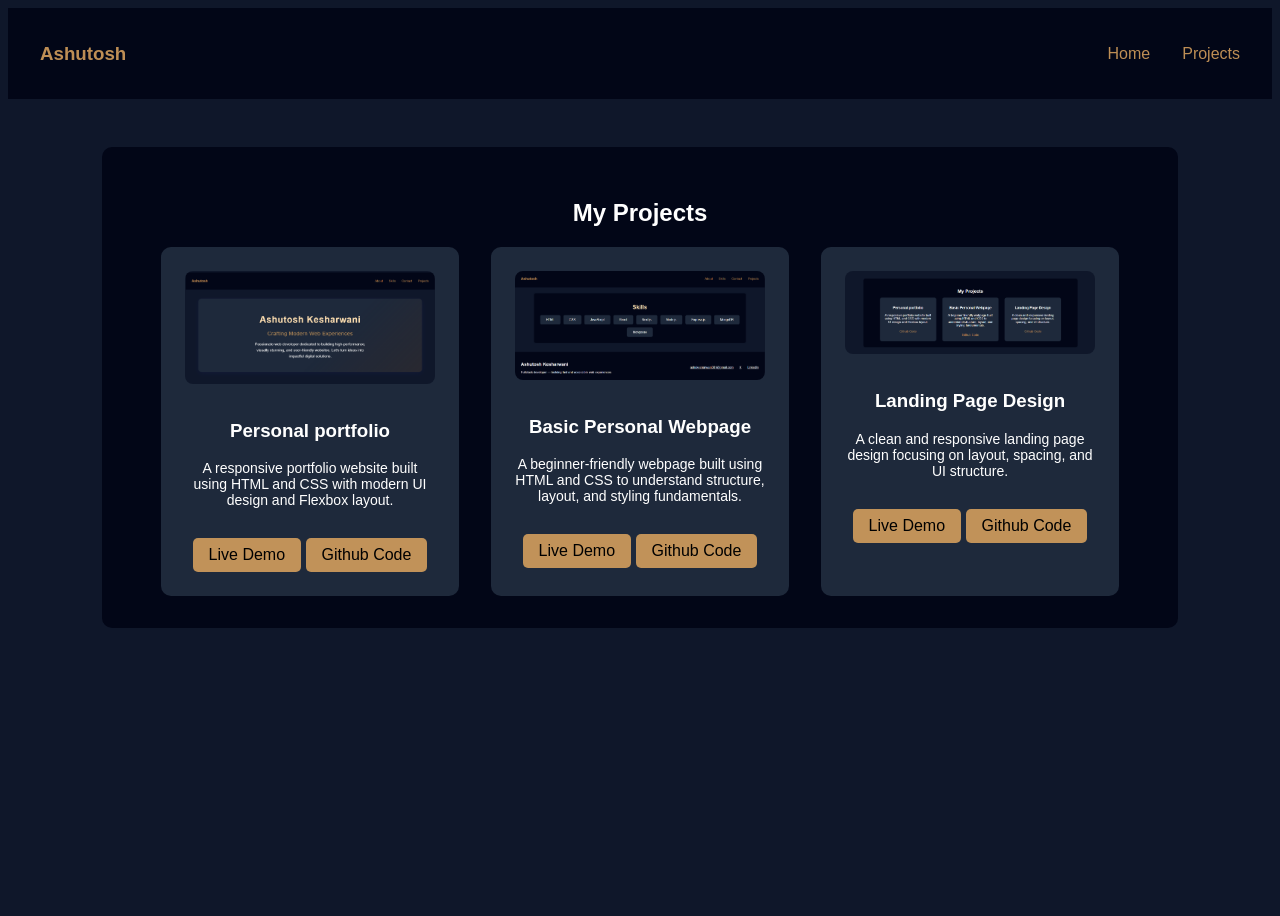
==== projects.html @ 28749de0 "added project page" ====
<!DOCTYPE html>
<html lang="en">

<head>
    <meta charset="UTF-8">
    <meta name="viewport" content="width=device-width, initial-scale=1.0">
    <title>Projects</title>
    <link rel="stylesheet" href="style.css">
</head>

<body>

    <nav class="navbar">
        <h3 class="logo">Ashutosh</h3>
        <ul class="nav-links">
            <li><a href="personal-page.html">Home</a></li>
            <li><a href="projects.html">Projects</a></li>
        </ul>
    </nav>

    <section class="projects">
        <h2>My Projects</h2>

        <div class="projects-container">

            <div class="project-card">
                <img src="project1.png" alt="Project screenshot">
                <h3>Personal portfolio</h3>
                <p>A responsive portfolio website built using HTML and CSS
                    with modern UI design and Flexbox layout.
                </p>
                <a href="#">Live Demo</a>
                <a href="#">Github Code</a>
            </div>

            <div class="project-card">
                <img src="project2.png" alt="Project screenshot">
                <h3>Basic Personal Webpage</h3>
                <p>A beginner-friendly webpage built using HTML and CSS
                    to understand structure, layout, and styling fundamentals.
                </p>
                <a href="#">Live Demo</a>
                <a href="#">Github Code</a>
            </div>

            <div class="project-card">
                <img src="project3.png" alt="Project screenshot">
                <h3>Landing Page Design</h3>
                <p>A clean and responsive landing page design focusing on layout, 
                   spacing, and UI structure.
                </p>
                <a href="#">Live Demo</a>
                <a href="#">Github Code</a>
            </div>

        </div>
    </section>

</body>

</html>
---- style.css ----
body {
    min-height: 100vh;
    display: flex;
    flex-direction: column;
    background-color: #0f172a;
    color: white;
    font-family: Arial, sans-serif;
    /* background-color: #0f172a; */
}

.navbar {
    display: flex;
    justify-content: space-between;
    align-items: center;
    padding: 1rem 2rem;
    background-color: #020617;
    position: sticky;
    top: 0;
    z-index: 1000s;
}

.logo {
    color: #d29d5ce7;
}

.nav-links {
    display: flex;
    gap: 2rem;
    list-style: none;
}

.nav-links a {
    text-decoration: none;
    color: #d29d5ce7;
}


header {
    display: flex;
    flex-direction: column;
    align-items: center;
    justify-content: center;
    margin: 3rem auto 2rem auto;
    padding: 3rem 2rem 2.5rem 2rem;
    width: 85%;
    border-radius: 18px;
    background: linear-gradient(135deg, #1e293b 60%, #d29d5c22 100%);
    min-height: 50vh;
    box-shadow: 0 8px 32px 0 rgba(31, 38, 135, 0.15);
    text-align: center;
    position: relative;
    overflow: hidden;
    transition: box-shadow 0.3s;
}

header:hover {
    box-shadow: 0 12px 40px 0 rgba(210, 157, 92, 0.15);
}

header h1 {
    font-size: 48px;
    color: #ffe0b2;
    margin-bottom: 0.5rem;
    letter-spacing: 2px;
    font-weight: 700;
    text-shadow: 0 2px 8px #0f172a44;
}

header h2 {
    font-size: 28px;
    color: #d29d5ce7;
    margin-bottom: 1.5rem;
    font-weight: 500;
    letter-spacing: 1px;
}

header p {
    font-size: 20px;
    color: #f3f3f3;
    width: 70%;
    max-width: 600px;
    margin: 0 auto 1.5rem auto;
    text-align: center;
    text-decoration: none;
    line-height: 1.6;
}

section {
    margin: 3rem auto;
    padding: 2rem;
    width: 80%;
    border-radius: 10px;
    background-color: #020617;
}

a:hover {
    color: white;
}

section:hover {
    transform: scale(1.01);
    transition: 0.3s;
}

.about {
    display: flex;
    flex-direction: column;
    align-items: center;
    justify-content: center;
    min-height: 40vh;
}

.about h2 {
    font-size: 30px;
    color: wheat;
}

.about p {
    font-size: 18px;
    color: white;
    width: 70%;
    text-align: center;
}

.skills {
    display: flex;
    flex-direction: column;
    text-align: center;
    align-items: center;
    justify-content: center;
}

.skills h2 {
    font-size: 30px;
    color: wheat;
}

.skills-container {
    display: flex;
    flex-wrap: wrap;
    gap: 1rem;
    justify-content: center;
}

.skill {
    padding: 1rem 2rem;
    background-color: #1e293b;
    border-radius: 8px;
    transition: 0.3s;
}

.skill:hover {
    transform: scale(1.1);
    background-color: #d29d5ce7;
    color: black;
    cursor: pointer;
}

footer {
    display: flex;
    flex-direction: row;
    margin-top: auto;
    padding: 2rem;
    background-color: #020617;
    justify-content: space-between;
}

.right-footer {
    display: flex;
    flex-direction: row;
    gap: 2rem;
    align-items: center;
}
.contact,
.contact a {
    color: white;
}

@media (max-width: 768px) {
    .nav-links {
        flex-direction: column;
        gap: 1rem;
        background-color: #020617;
        padding: 1rem;
    }

    section {
        width: 95%;
    }

    header h2 {
        font-size: 32px;
    }
}

.projects {
    text-align: center;
}

.projects-container {
    display: flex;
    gap: 2rem;
    justify-content: center;
    flex-wrap: wrap;
}

.project-card {
    background-color: #1e293b;
    padding: 1.5rem;
    border-radius: 10px;
    width: 250px;
    transition: 0.3s;
}

.project-card:hover {
    transform: translateY(-10px);
}

.project-card a {
    display: inline-block;
    margin-top: 1rem;
    color: #d29d5ce7;
    text-decoration: none;
}

.project-card img {
    width: 100%;
    border-radius: 8px;
    margin-bottom: 1rem;
}

.project-card a {
    display: inline-block;
    margin-top: 1rem;
    padding: 0.5rem 1rem;
    background-color: #d29d5ce7;
    color: black;
    border-radius: 5px;
    text-decoration: none;
    transition: 0.3s;
}

.project-card a:hover {
    background-color: white;
}

.project-card h3 {
    margin-top: 1rem;
}

.project-card p {
    font-size: 14px;
}
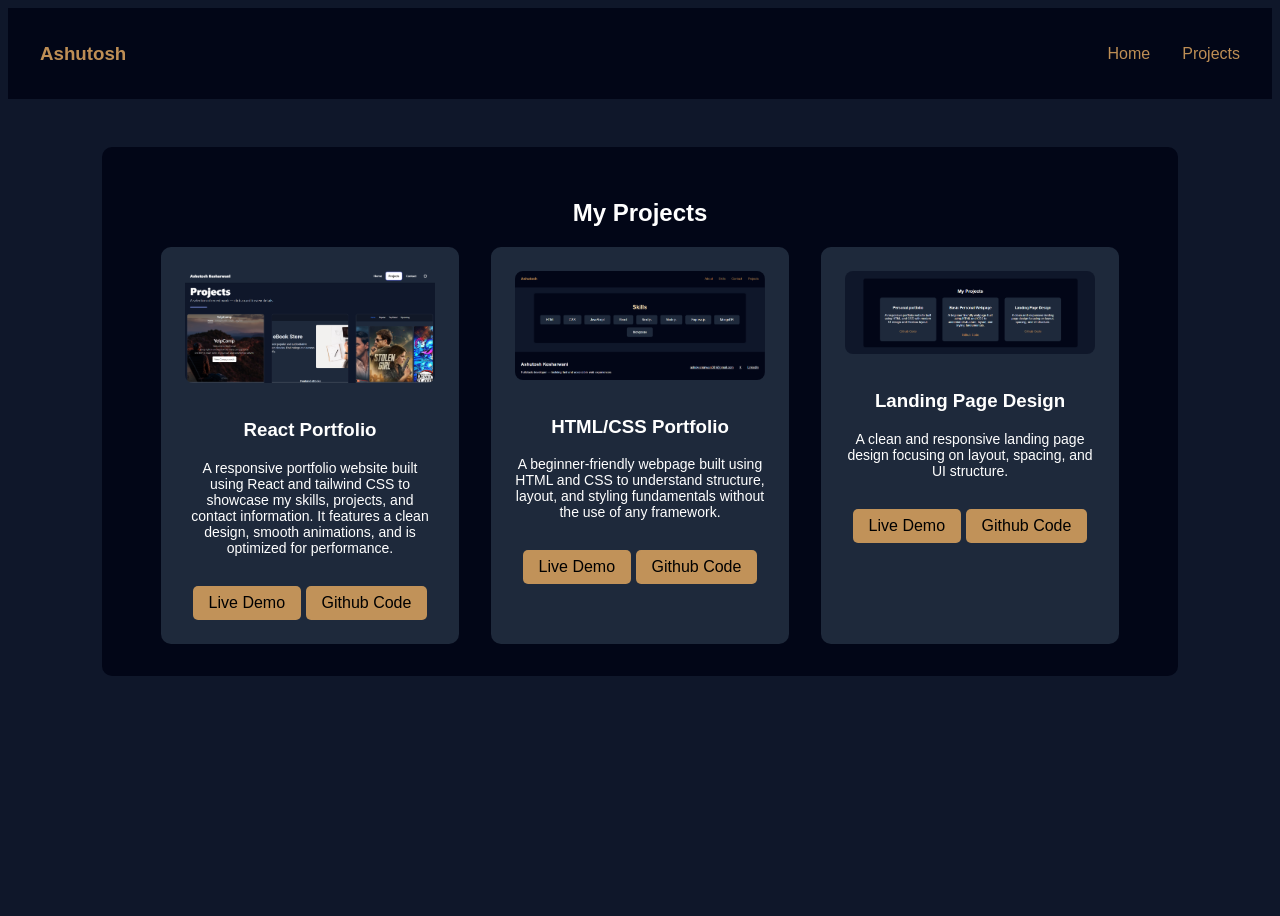
==== commit fef6a0a0: "linked react portfolio here" ====
--- a/projects.html
+++ b/projects.html
@@ -24,27 +24,28 @@
         <div class="projects-container">
 
             <div class="project-card">
-                <img src="project1.png" alt="Project screenshot">
-                <h3>Personal portfolio</h3>
-                <p>A responsive portfolio website built using HTML and CSS
-                    with modern UI design and Flexbox layout.
+                <img src="images/reactPage.png" alt="Project screenshot">
+                <h3>React Portfolio</h3>
+                <p>A responsive portfolio website built using React and tailwind CSS to showcase my skills, projects, and contact information. 
+                   It features a clean design, smooth animations, and is optimized for performance.
+                </p>
+                <a href="https://portfolio-ashutosh-kesharwani-project.vercel.app/" target="_blank">Live Demo</a>
+                <a href="https://github.com/ashukesharwani361/portfolio" target="_blank">Github Code</a>
+            </div>
+
+            <div class="project-card">
+                <img src="images/project2.png" alt="Project screenshot">
+                <h3>HTML/CSS Portfolio</h3>
+                <p>A beginner-friendly webpage built using HTML and CSS
+                    to understand structure, layout, and styling fundamentals
+                    without the use of any framework.
                 </p>
                 <a href="#">Live Demo</a>
                 <a href="#">Github Code</a>
             </div>
 
             <div class="project-card">
-                <img src="project2.png" alt="Project screenshot">
-                <h3>Basic Personal Webpage</h3>
-                <p>A beginner-friendly webpage built using HTML and CSS
-                    to understand structure, layout, and styling fundamentals.
-                </p>
-                <a href="#">Live Demo</a>
-                <a href="#">Github Code</a>
-            </div>
-
-            <div class="project-card">
-                <img src="project3.png" alt="Project screenshot">
+                <img src="images/project3.png" alt="Project screenshot">
                 <h3>Landing Page Design</h3>
                 <p>A clean and responsive landing page design focusing on layout, 
                    spacing, and UI structure.
